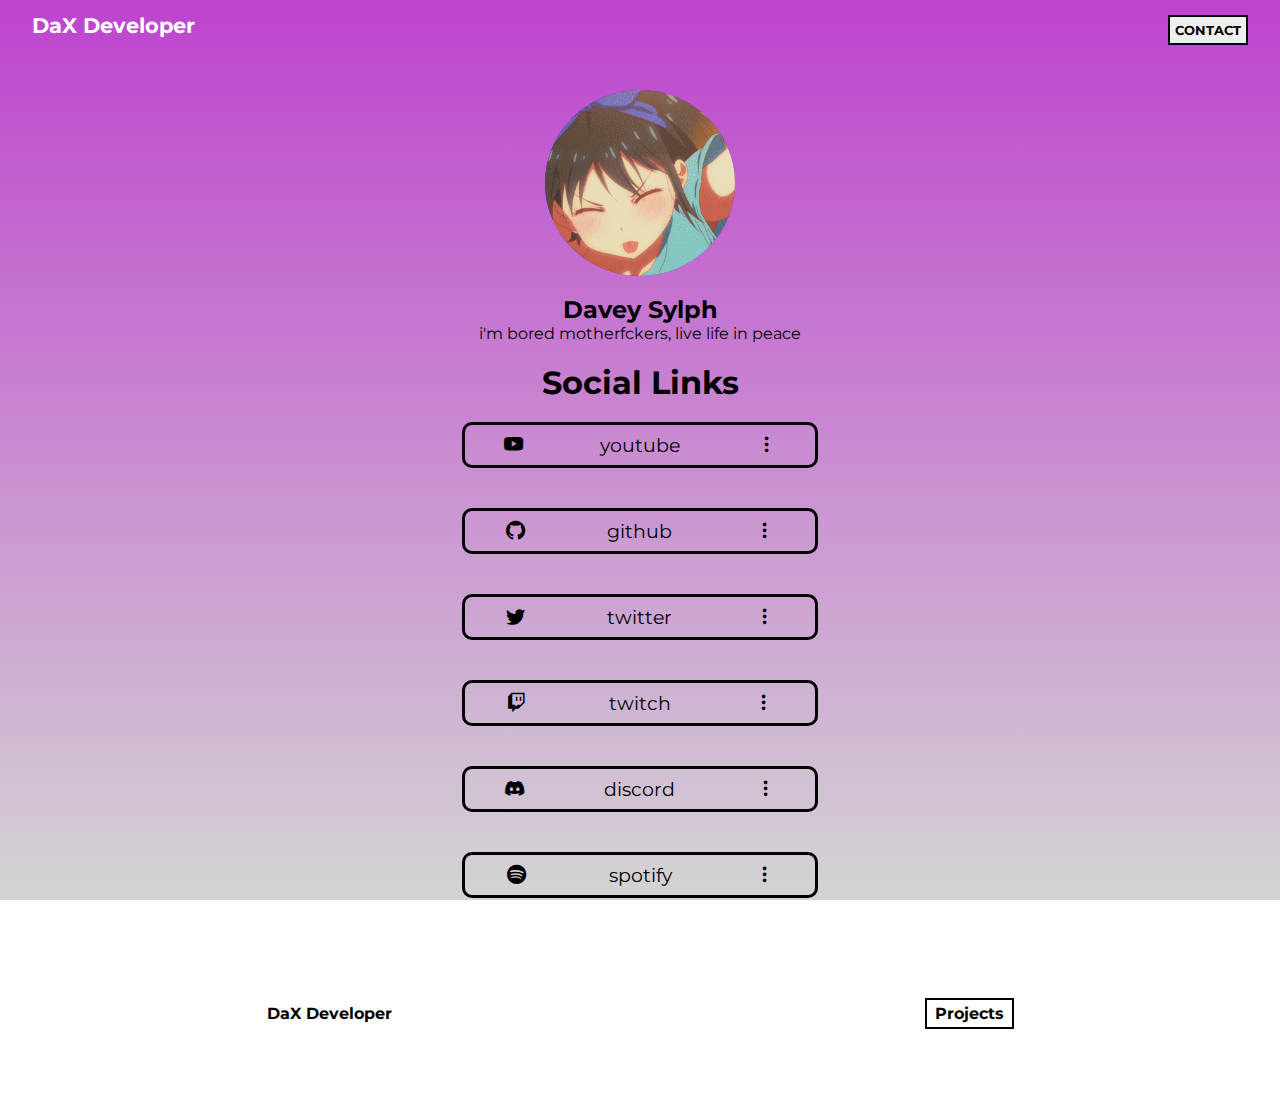
==== index.html @ 92972e5d "index.html" ====
<!DOCTYPE html>
<html lang="en">
<head>
    <meta charset="UTF-8">
    <meta http-equiv="X-UA-Compatible" content="IE=edge">
    <meta name="viewport" content="width=device-width, initial-scale=1.0">
    <link rel="stylesheet" href="./css/gaya.css">
    <title>sh1n9six</title>
</head>
<body>
    <div class="container">
        <nav>
            <a href="https://youtube.com/@dav99"><h1 class="logo">DaX Developer</h1></a>
            
            <button>Contact</button>
        </nav>
        <section>
            <div class="profile-img">
                <img src="icon.gif" width="190px" height="186px" alt="">
            </div>
           
            <h2>Davey Sylph</h2>
            
            <p>i'm bored motherfckers, live life in peace</p>
        </section>
        
        <div class="social">
            <h1>Social Links</h1>

            <a href="https://youtube.com/@dav99">
                <div class="links">
                    <i class="bi bi-youtube"></i>
                    <span>youtube</span>
                    <i class="bi bi-three-dots-vertical"></i>
                </div>
            </a>

            <a href="https://github.com/ddaveyz">
                <div class="links">
                    <i class="bi bi-github"></i>
                    <span>github</span>
                    <i class="bi bi-three-dots-vertical"></i>
                </div>
            </a>


            <a href="https://twitter.com/davey_lwl">
                <div class="links">
                    <i class="bi bi-twitter"></i>
                    <span>twitter</span>
                    <i class="bi bi-three-dots-vertical"></i>
                </div>
            </a>


            <a href="https://www.twitch.tv/takahashireki">
                <div class="links">
                    <i class="bi bi-twitch"></i>
                    <span>twitch</span>
                    <i class="bi bi-three-dots-vertical"></i>
                </div>
            </a>
            
            
            <a href="https://discord.com/channels/@me/956399539940622366">
                <div class="links">
                    <i class="bi bi-discord"></i>
                    <span>discord</span>
                    <i class="bi bi-three-dots-vertical"></i>
                </div>
            </a>
            
            
            <a href="https://open.spotify.com/user/31ouqlwzl4mwjm6uscltgpblopbi">
                <div class="links">
                    <i class="bi bi-spotify"></i>
                    <span>spotify</span>
                    <i class="bi bi-three-dots-vertical"></i>
                </div>
            </a>

        </div>

        <footer>
            <h4>DaX Developer</h4>
            <a id="project" href="#">Projects</a>
            
        </footer>

    </div>
    
</body>
</html>
---- css/gaya.css ----
@import url("https://cdn.jsdelivr.net/npm/bootstrap-icons@1.9.1/font/bootstrap-icons.css");
@import url('https://fonts.googleapis.com/css2?family=Montserrat:wght@500&display=swap');
*{
    margin: 0;
    padding: 0;
    font-family: 'Montserrat', sans-serif;
}
.container{
    width: 100%;
    background: -webkit-gradient(linear, left bottom, left top, from(#D4D4D4), to(#BE43CE)) fixed;
    display: flex;
    align-items: center;
    flex-direction: column;
}
nav{
    width: 95%;
    height: 50px;
    display: flex;
    align-items: center;
    justify-content: space-between;
}
.logo{
    font-size: 1.3rem;
    color: #ffffff;
}
button{
    margin-top: 10px;
    width: 80px;
    height: 30px;
    background-color: invisble;
    border: 2px solid black;
    color: black;
    font-weight: bolder;
    text-transform: uppercase;
}
.profile-img{
    width: 200px;
    height: 185px;
    border-radius: 60px;
}
img{
    border-radius: 50%;
    background-color: #5E17EB;
}
section{
    width: 80%;
    height: auto;
    display: flex;
    align-items: center;
    justify-content: center;
    flex-direction: column;
    text-align: center;
    margin-top: 20px;
    padding: 20px;
}
h2{
    margin-top: 20px;
}
a{
    text-decoration: none;
}
.social{
    width: 100%;
    height: auto;
    display: flex;
    align-items: center;
    justify-content: center;
    flex-direction: column;
}
.links{
    width: 350px;
    height: 40px;
    background-color: invisible;
    border: 3px solid black;
    border-radius: 10px;
    margin: 20px;
    display: flex;
    align-items: center;
    justify-content: space-around;
}
.bi, span{
    color: #000000;
    font-size: 1.2rem;
    
}
footer{
    width: 100%;
    height: 150px;
    background-color: invisible;
    margin-bottom: 10px;
    padding: 20px 0px 20px 0px;
    display: flex;
    justify-content: center;
    align-items: center;
    flex-direction: row;
    flex-wrap: wrap;
    justify-content: space-around;
    color: black;
}
#project{
    color: black;
    text-decoration: none;
    font-weight: bolder;
    padding: 4px 8px;
    border: 2px solid black;
    background-color: invisible;
    margin-top: 0px;
}
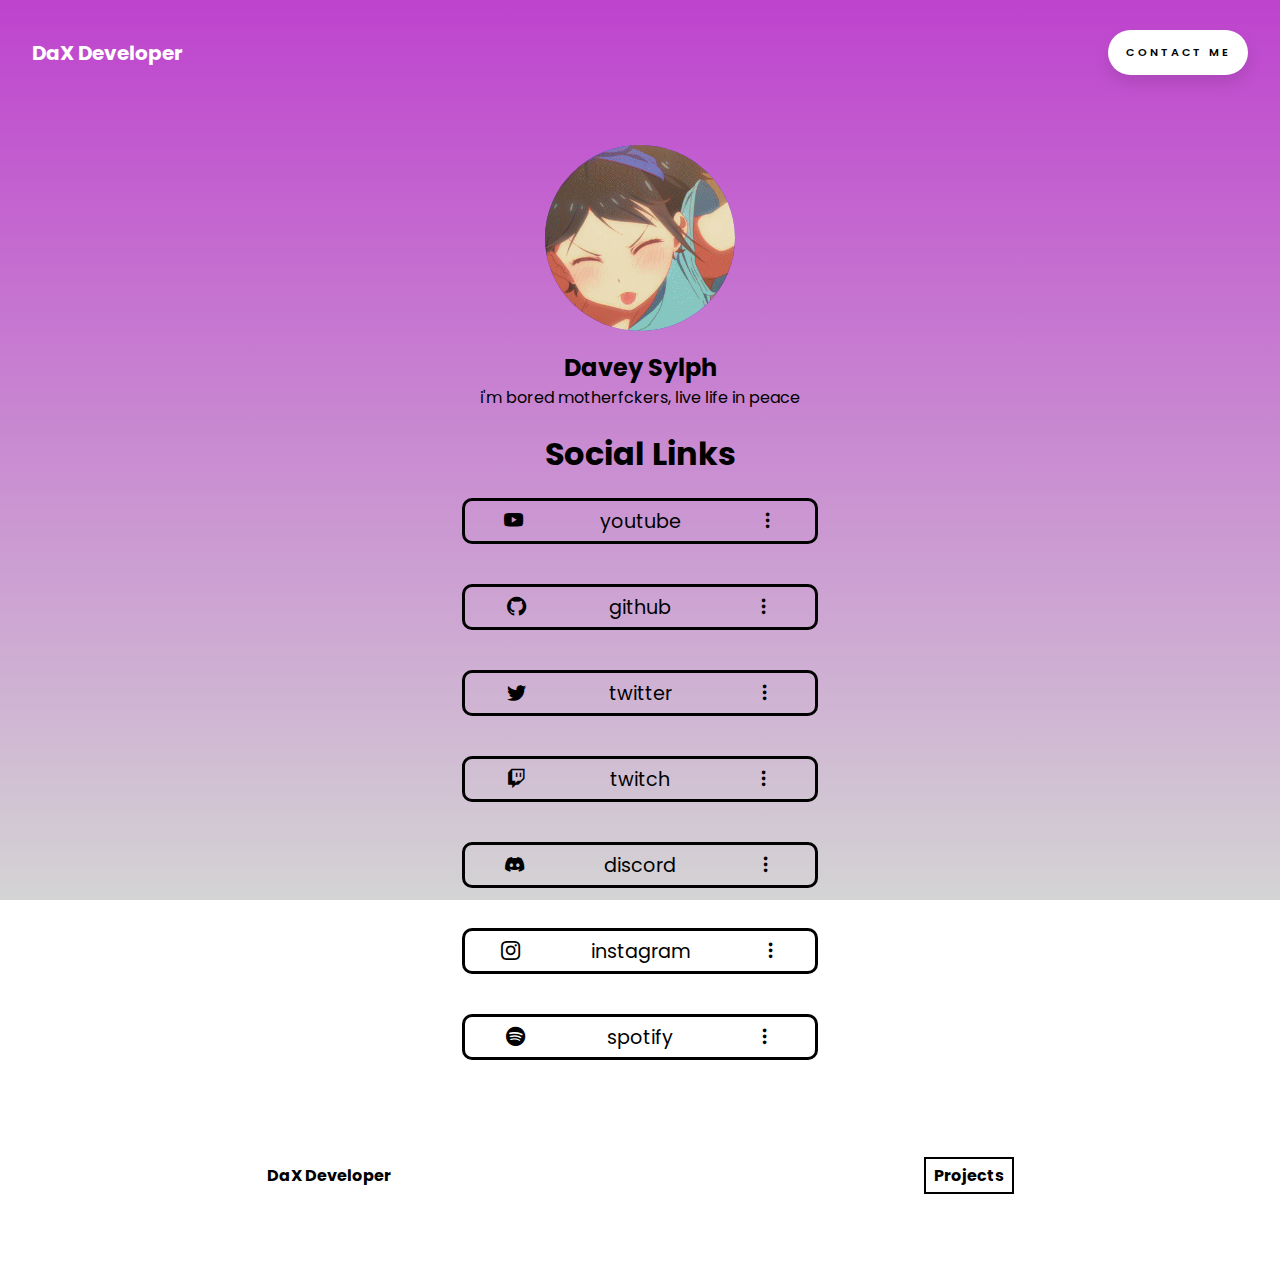
==== commit 0066d196: "index.html" ====
--- a/index.html
+++ b/index.html
@@ -10,23 +10,18 @@
 <body>
     <div class="container">
         <nav>
-            <a href="https://youtube.com/@dav99"><h1 class="logo">DaX Developer</h1></a>
-            
-            <button>Contact</button>
+            <a href="#" class="watermark"> DaX Developer </a>
+            <a href="#"> <button> Contact Me </button> </a>
         </nav>
         <section>
             <div class="profile-img">
                 <img src="icon.gif" width="190px" height="186px" alt="">
             </div>
-           
             <h2>Davey Sylph</h2>
-            
             <p>i'm bored motherfckers, live life in peace</p>
         </section>
-        
         <div class="social">
             <h1>Social Links</h1>
-
             <a href="https://youtube.com/@dav99">
                 <div class="links">
                     <i class="bi bi-youtube"></i>
@@ -34,7 +29,6 @@
                     <i class="bi bi-three-dots-vertical"></i>
                 </div>
             </a>
-
             <a href="https://github.com/ddaveyz">
                 <div class="links">
                     <i class="bi bi-github"></i>
@@ -42,8 +36,6 @@
                     <i class="bi bi-three-dots-vertical"></i>
                 </div>
             </a>
-
-
             <a href="https://twitter.com/davey_lwl">
                 <div class="links">
                     <i class="bi bi-twitter"></i>
@@ -51,8 +43,6 @@
                     <i class="bi bi-three-dots-vertical"></i>
                 </div>
             </a>
-
-
             <a href="https://www.twitch.tv/takahashireki">
                 <div class="links">
                     <i class="bi bi-twitch"></i>
@@ -60,8 +50,6 @@
                     <i class="bi bi-three-dots-vertical"></i>
                 </div>
             </a>
-            
-            
             <a href="https://discord.com/channels/@me/956399539940622366">
                 <div class="links">
                     <i class="bi bi-discord"></i>
@@ -69,8 +57,13 @@
                     <i class="bi bi-three-dots-vertical"></i>
                 </div>
             </a>
-            
-            
+            <a href="https://www.instagram.com/sh1nki_vx">
+                <div class="links">
+                    <i class="bi bi-instagram"></i>
+                    <span>instagram</span>
+                    <i class="bi bi-three-dots-vertical"></i>
+                </div>
+            </a>
             <a href="https://open.spotify.com/user/31ouqlwzl4mwjm6uscltgpblopbi">
                 <div class="links">
                     <i class="bi bi-spotify"></i>
@@ -78,16 +71,11 @@
                     <i class="bi bi-three-dots-vertical"></i>
                 </div>
             </a>
-
         </div>
-
         <footer>
             <h4>DaX Developer</h4>
             <a id="project" href="#">Projects</a>
-            
         </footer>
-
     </div>
-    
 </body>
 </html>
--- a/css/gaya.css
+++ b/css/gaya.css
@@ -1,9 +1,9 @@
 @import url("https://cdn.jsdelivr.net/npm/bootstrap-icons@1.9.1/font/bootstrap-icons.css");
-@import url('https://fonts.googleapis.com/css2?family=Montserrat:wght@500&display=swap');
+@import url('https://fonts.googleapis.com/css2?family=Poppins:wght@300;400;500&display=swap');
 *{
     margin: 0;
     padding: 0;
-    font-family: 'Montserrat', sans-serif;
+    font-family: 'Poppins', sans-serif;
 }
 .container{
     width: 100%;
@@ -12,27 +12,43 @@
     align-items: center;
     flex-direction: column;
 }
-nav{
+nav {
     width: 95%;
-    height: 50px;
+    padding: 30px;
     display: flex;
     align-items: center;
     justify-content: space-between;
 }
-.logo{
-    font-size: 1.3rem;
+
+.watermark{
+    font-size: 20px;
+    font-weight: bold;
     color: #ffffff;
 }
-button{
-    margin-top: 10px;
-    width: 80px;
-    height: 30px;
-    background-color: invisble;
-    border: 2px solid black;
-    color: black;
-    font-weight: bolder;
+
+button {
+    width: 140px;
+    height: 45px;
+    font-size: 11px;
     text-transform: uppercase;
+    letter-spacing: 2.5px;
+    font-weight: 600;
+    color: #000;
+    background-color: #fff;
+    border: none;
+    border-radius: 45px;
+    box-shadow: 0px 8px 15px rgba(0, 0, 0, 0.1);
+    transition: all 0.3s ease 0s;
+    cursor: pointer;
+    outline: none;
 }
+button:hover {
+    background-color: #5E17EB;
+    box-shadow: 0px 15px 20px rgba(73, 46, 229, 0.4);
+    color: #fff;
+    transform: translateY(-7px);
+}
+
 .profile-img{
     width: 200px;
     height: 185px;
@@ -64,7 +80,7 @@
     height: auto;
     display: flex;
     align-items: center;
-    justify-content: center;
+    justify-content: space-between;
     flex-direction: column;
 }
 .links{
@@ -106,3 +122,5 @@
     background-color: invisible;
     margin-top: 0px;
 }
+
+
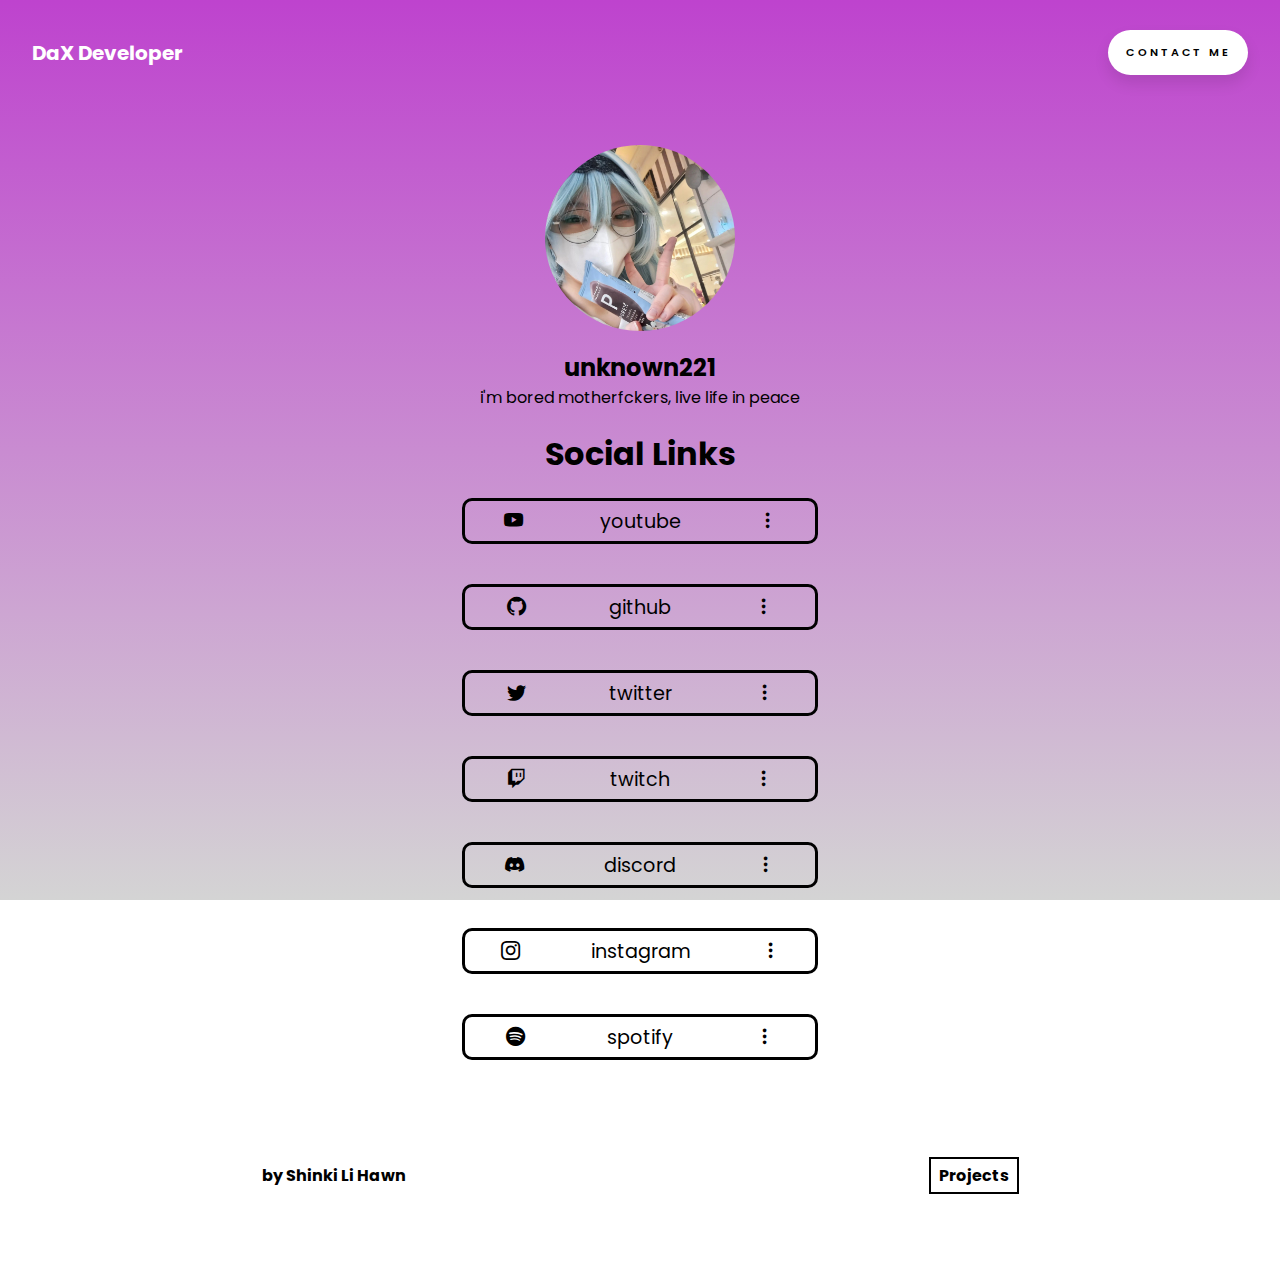
==== commit 851e17ce: "index.html" ====
--- a/index.html
+++ b/index.html
@@ -15,9 +15,9 @@
         </nav>
         <section>
             <div class="profile-img">
-                <img src="icon.gif" width="190px" height="186px" alt="">
+                <img src="forsterite_-20221201-0003.jpg" width="190px" height="186px" alt="">
             </div>
-            <h2>Davey Sylph</h2>
+            <h2>unknown221</h2>
             <p>i'm bored motherfckers, live life in peace</p>
         </section>
         <div class="social">
@@ -73,7 +73,7 @@
             </a>
         </div>
         <footer>
-            <h4>DaX Developer</h4>
+            <h4>by Shinki Li Hawn</h4>
             <a id="project" href="#">Projects</a>
         </footer>
     </div>
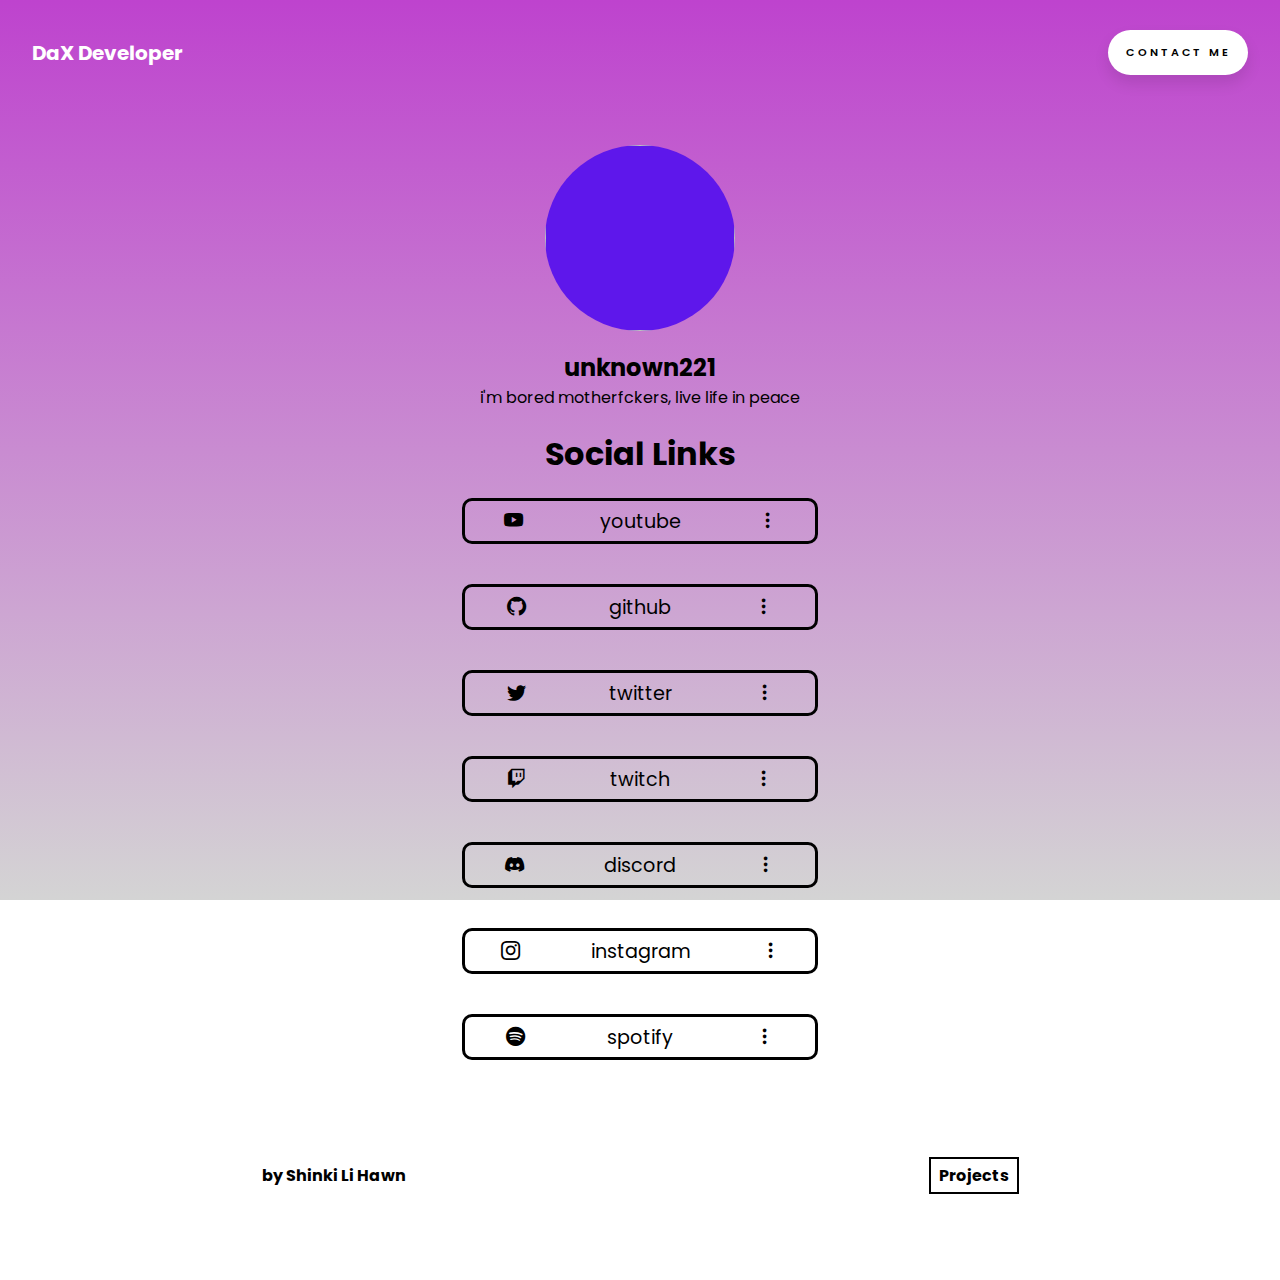
==== commit c12ad554: "index.html" ====
--- a/index.html
+++ b/index.html
@@ -15,7 +15,7 @@
         </nav>
         <section>
             <div class="profile-img">
-                <img src="forsterite_-20221201-0003.jpg" width="190px" height="186px" alt="">
+                <img src="with singgki😼💙" width="190px" height="186px" alt="">
             </div>
             <h2>unknown221</h2>
             <p>i'm bored motherfckers, live life in peace</p>
@@ -57,7 +57,7 @@
                     <i class="bi bi-three-dots-vertical"></i>
                 </div>
             </a>
-            <a href="https://www.instagram.com/sh1nki_vx">
+            <a href="https://www.instagram.com/dveyznotfound">
                 <div class="links">
                     <i class="bi bi-instagram"></i>
                     <span>instagram</span>
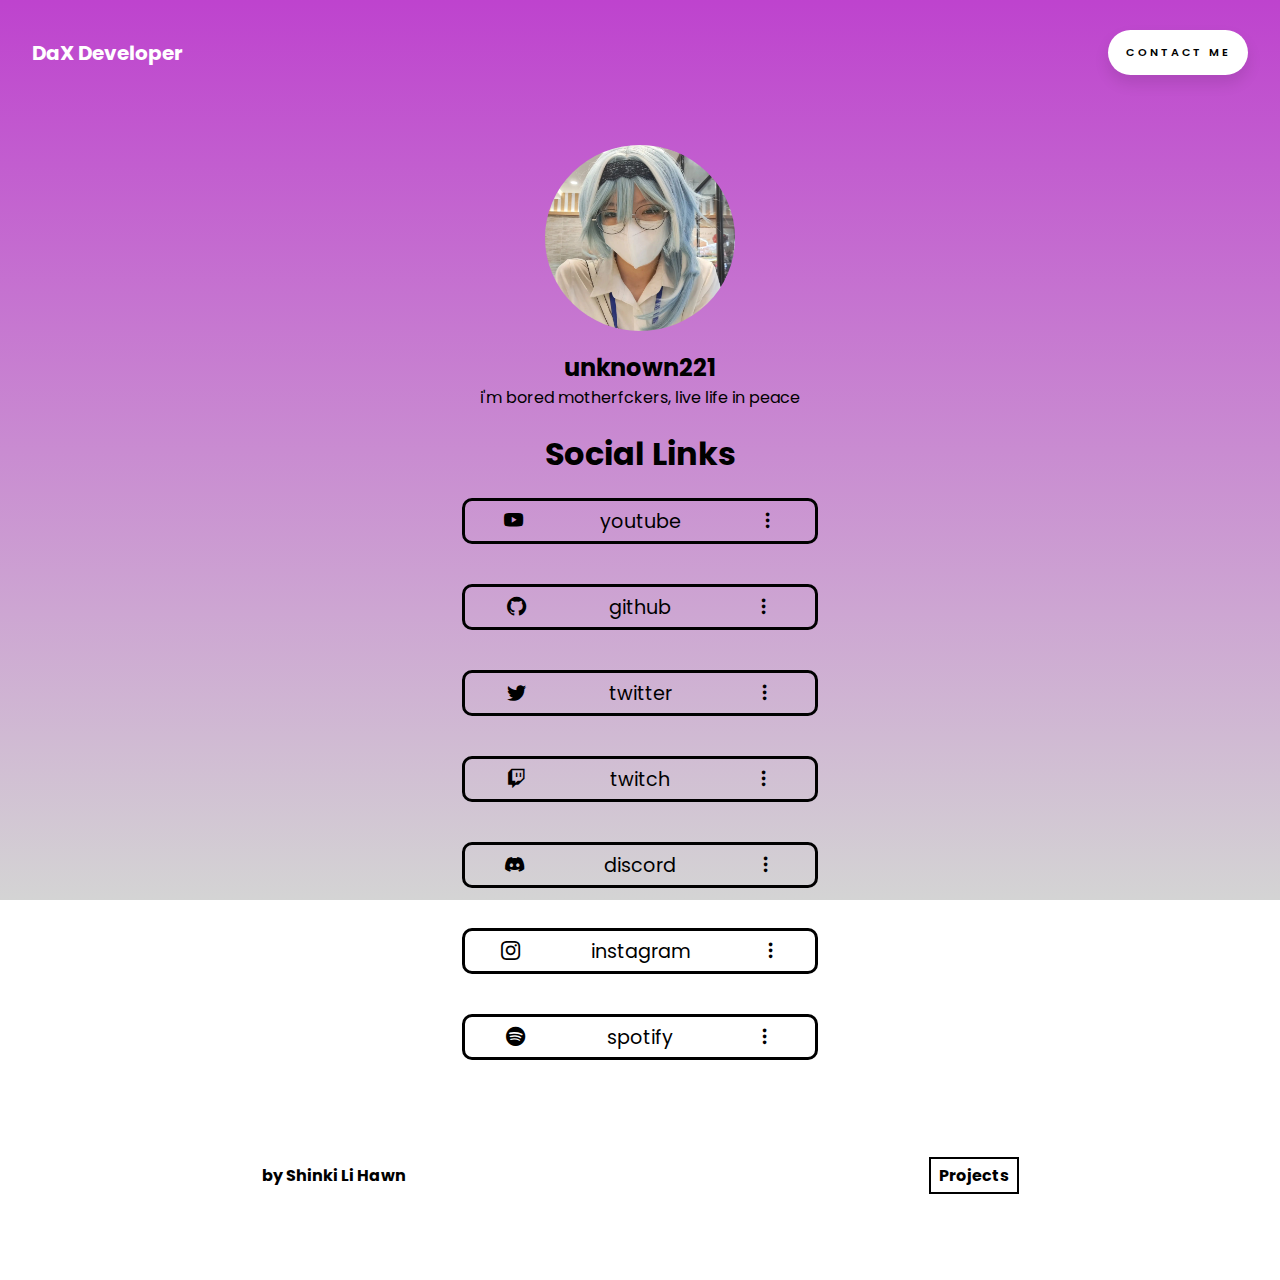
==== commit 1fa92d32: "index.html" ====
--- a/index.html
+++ b/index.html
@@ -15,7 +15,7 @@
         </nav>
         <section>
             <div class="profile-img">
-                <img src="with singgki😼💙" width="190px" height="186px" alt="">
+                <img src="with singgki😼💙.jpg" width="190px" height="186px" alt="">
             </div>
             <h2>unknown221</h2>
             <p>i'm bored motherfckers, live life in peace</p>
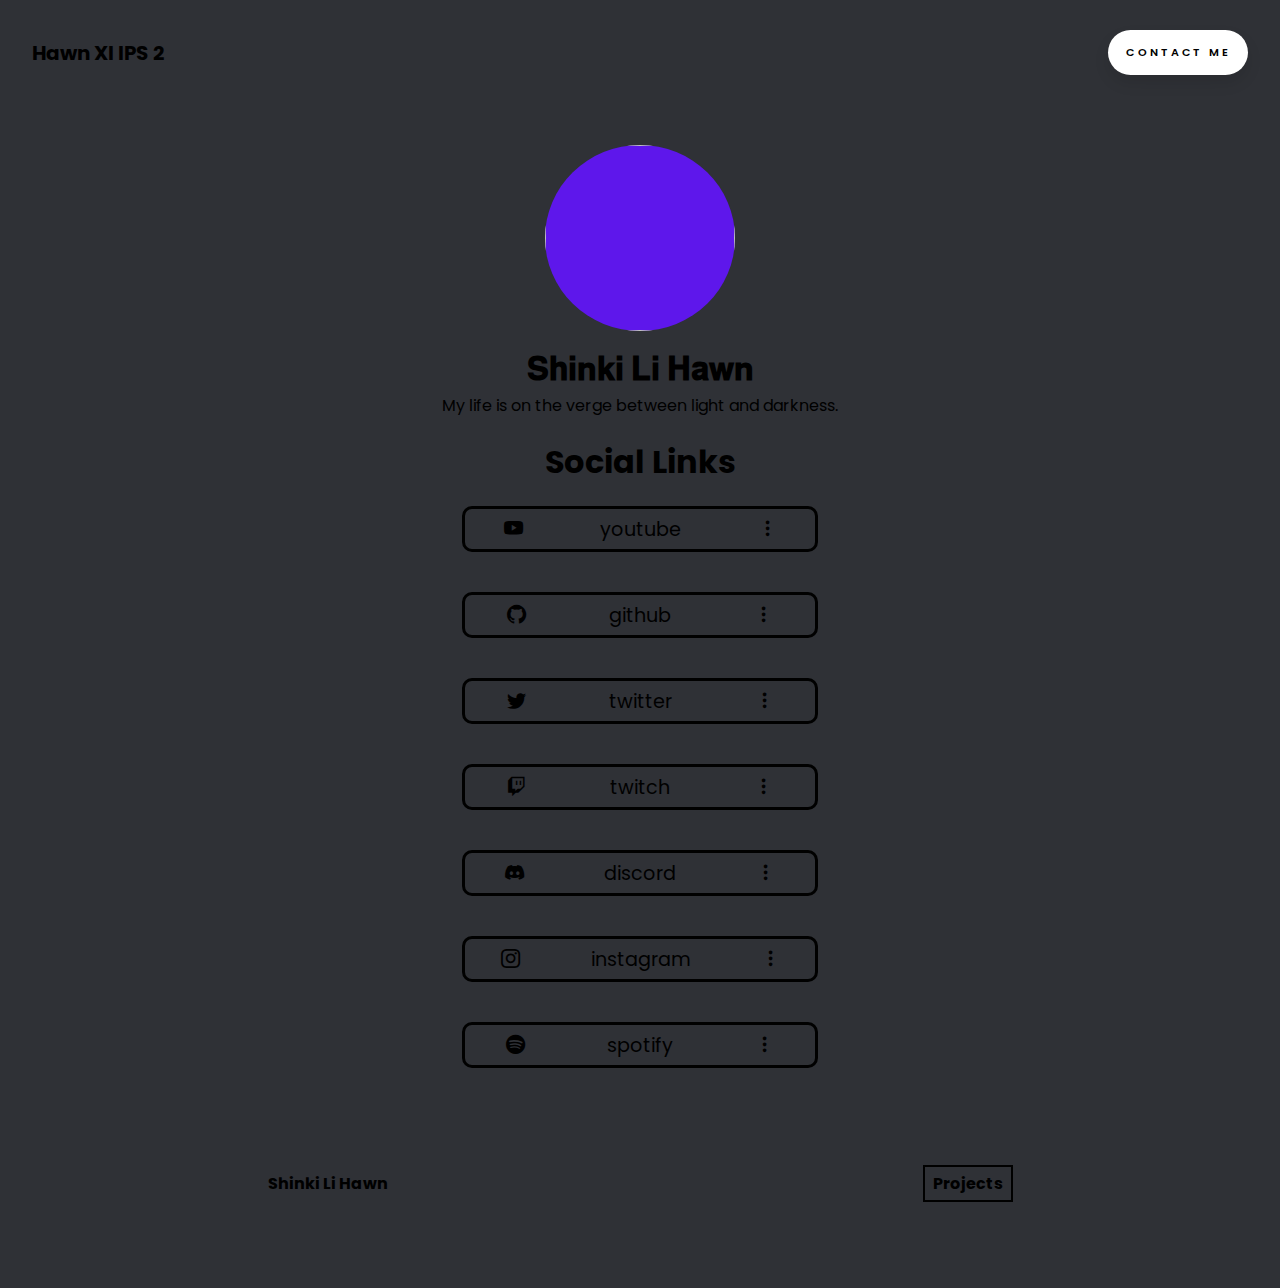
==== commit a895561b: "index.html" ====
--- a/index.html
+++ b/index.html
@@ -5,20 +5,25 @@
     <meta http-equiv="X-UA-Compatible" content="IE=edge">
     <meta name="viewport" content="width=device-width, initial-scale=1.0">
     <link rel="stylesheet" href="./css/gaya.css">
-    <title>sh1n9six</title>
+    <title>sh1ny7vold</title>
 </head>
 <body>
     <div class="container">
         <nav>
-            <a href="#" class="watermark"> DaX Developer </a>
-            <a href="#"> <button> Contact Me </button> </a>
+            <a href="#" class="watermark"> Hawn XI IPS 2 </a>
+            <button> Contact Me </button>
         </nav>
         <section>
             <div class="profile-img">
-                <img src="with singgki😼💙.jpg" width="190px" height="186px" alt="">
+                <img src="./img/with singgki😼💙.jpg" width="190px" height="186px" alt="">
             </div>
-            <h2>unknown221</h2>
-            <p>i'm bored motherfckers, live life in peace</p>
+            
+            <div class="njing">
+            <h1>𝐒𝐡𝐢𝐧𝐤𝐢 𝐋𝐢 𝐇𝐚𝐰𝐧</h1>
+            </div>
+            <div class="ajg2"
+            <p>My life is on the verge between light and darkness.</p>
+            </div>
         </section>
         <div class="social">
             <h1>Social Links</h1>
@@ -50,7 +55,7 @@
                     <i class="bi bi-three-dots-vertical"></i>
                 </div>
             </a>
-            <a href="https://discord.com/channels/@me/956399539940622366">
+            <a href="https://discordapp.com/users/851428006471925770">
                 <div class="links">
                     <i class="bi bi-discord"></i>
                     <span>discord</span>
@@ -73,7 +78,7 @@
             </a>
         </div>
         <footer>
-            <h4>by Shinki Li Hawn</h4>
+            <h4>Shinki Li Hawn</h4>
             <a id="project" href="#">Projects</a>
         </footer>
     </div>
--- a/css/gaya.css
+++ b/css/gaya.css
@@ -7,7 +7,7 @@
 }
 .container{
     width: 100%;
-    background: -webkit-gradient(linear, left bottom, left top, from(#D4D4D4), to(#BE43CE)) fixed;
+    background-color: #2F3136;
     display: flex;
     align-items: center;
     flex-direction: column;
@@ -23,7 +23,7 @@
 .watermark{
     font-size: 20px;
     font-weight: bold;
-    color: #ffffff;
+    color: #000;
 }
 
 button {
@@ -51,12 +51,18 @@
 
 .profile-img{
     width: 200px;
-    height: 185px;
+    height: 200px;
     border-radius: 60px;
 }
 img{
     border-radius: 50%;
     background-color: #5E17EB;
+}
+.njing{
+  color: #000;
+}
+.ajg2{
+  color: #000;
 }
 section{
     width: 80%;
@@ -83,6 +89,9 @@
     justify-content: space-between;
     flex-direction: column;
 }
+.social h1{
+  color: black;
+}
 .links{
     width: 350px;
     height: 40px;
@@ -95,7 +104,7 @@
     justify-content: space-around;
 }
 .bi, span{
-    color: #000000;
+    color: #000;
     font-size: 1.2rem;
     
 }
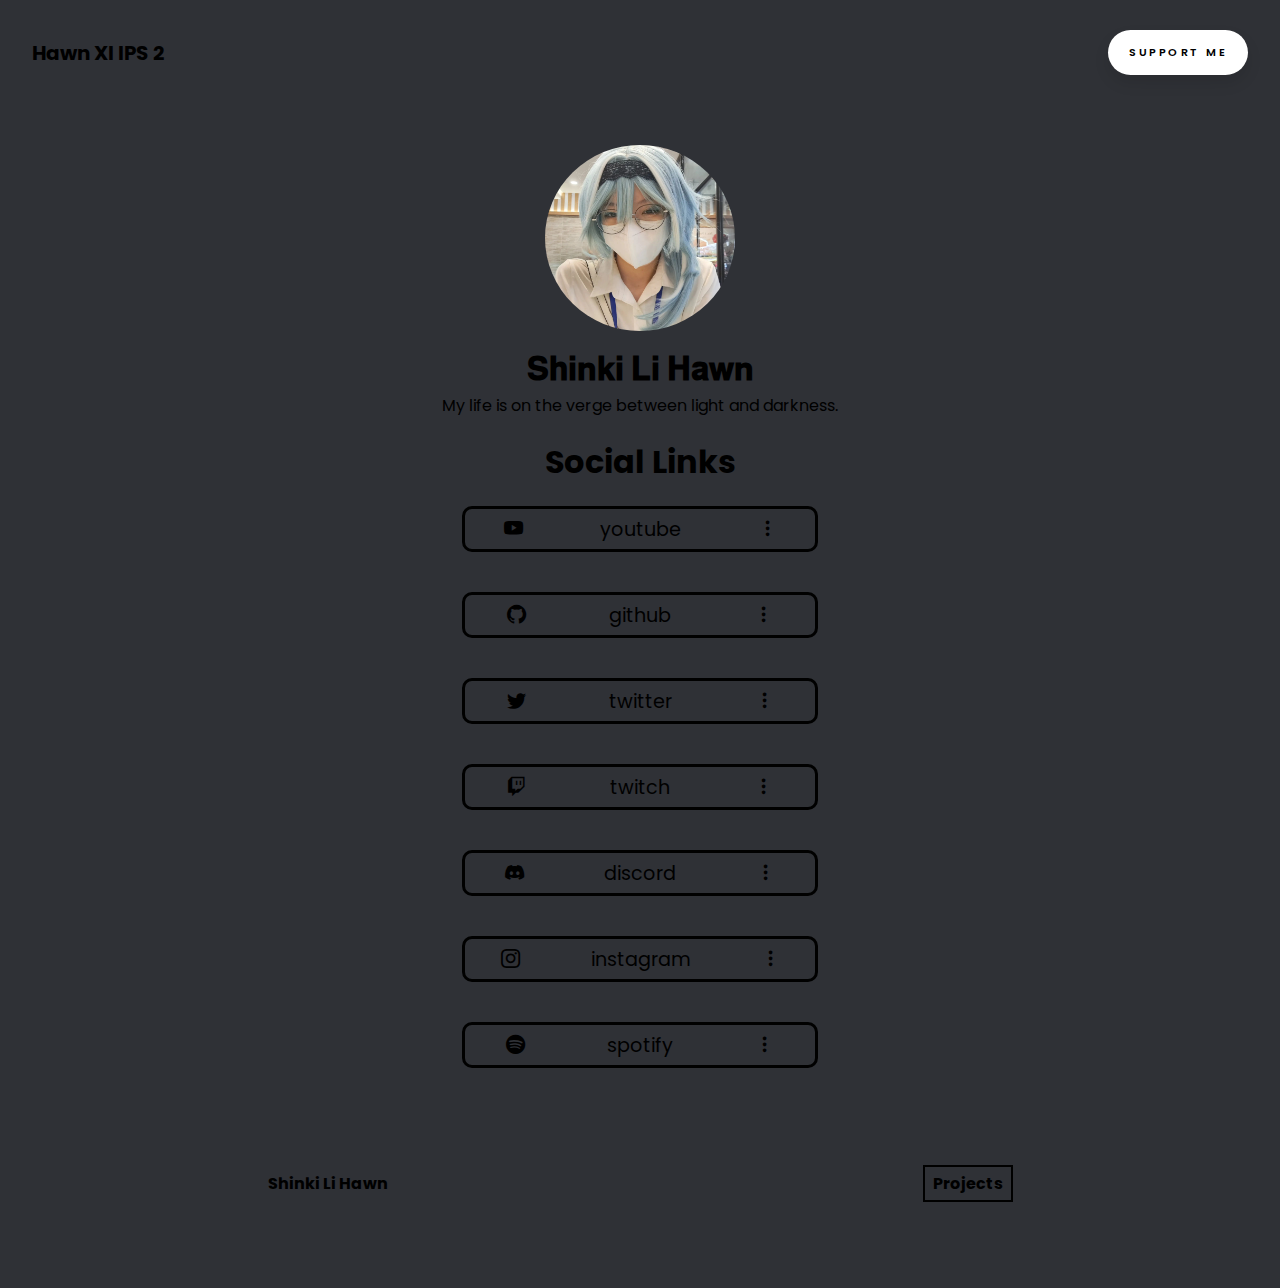
==== commit 50243017: "Update index.html" ====
--- a/index.html
+++ b/index.html
@@ -11,11 +11,11 @@
     <div class="container">
         <nav>
             <a href="#" class="watermark"> Hawn XI IPS 2 </a>
-            <button> Contact Me </button>
+            <button> Support Me </button>
         </nav>
         <section>
             <div class="profile-img">
-                <img src="./img/with singgki😼💙.jpg" width="190px" height="186px" alt="">
+                <img src="with singgki😼💙.jpg" width="190px" height="186px" alt="">
             </div>
             
             <div class="njing">
